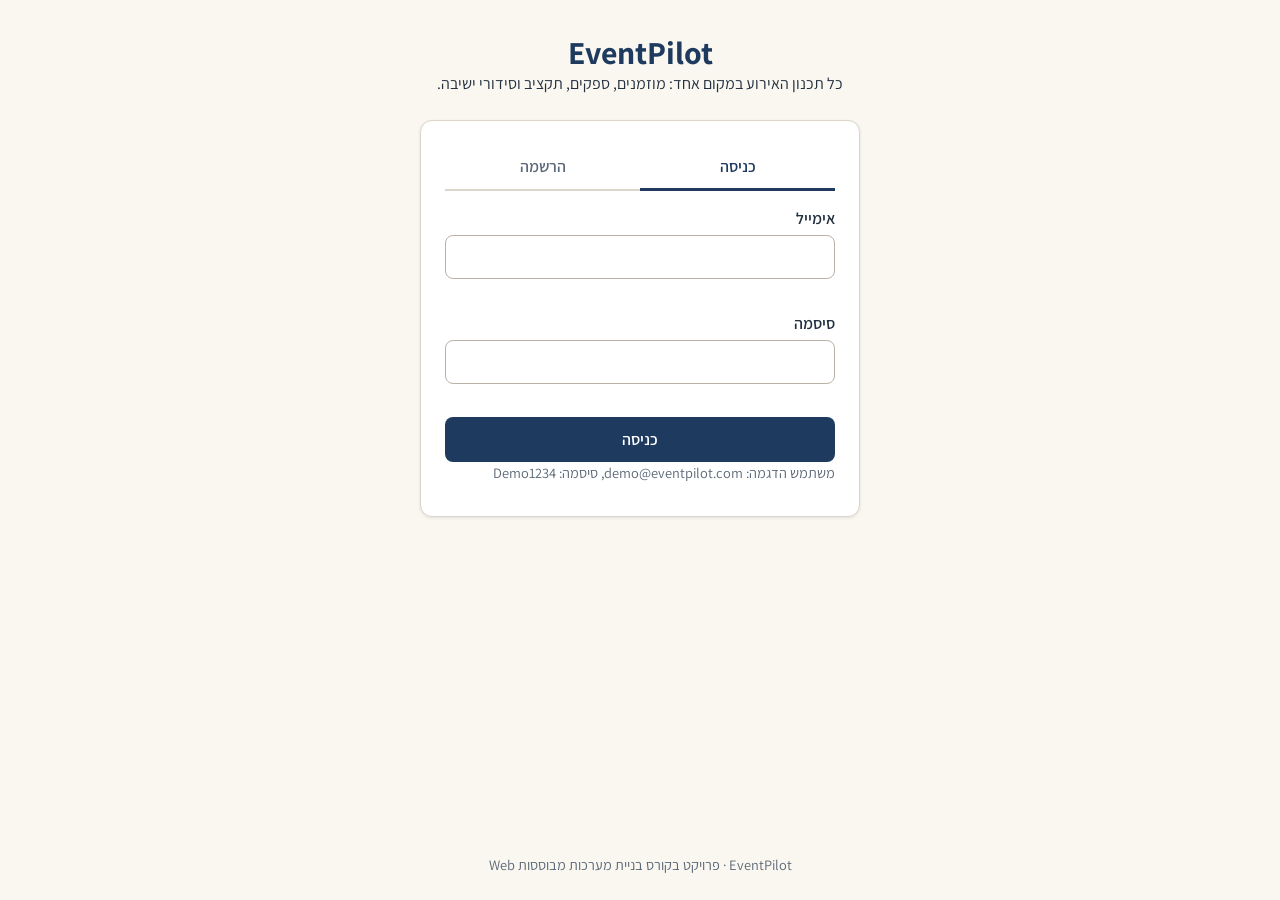
==== eventpilot/index.html @ e9fb4f46 "העברת כל קוד האתר לתיקייה eventpilot בשורש המאגר נשארים רק README ומסמכי חלק א' וחלק ב'. הנתיבים בקו" ====
<!DOCTYPE html>
<html lang="he" dir="rtl">
<head>
  <meta charset="UTF-8">
  <meta name="viewport" content="width=device-width, initial-scale=1">
  <title>כניסה והרשמה | EventPilot</title>
  <link rel="preconnect" href="https://fonts.googleapis.com">
  <link href="https://fonts.googleapis.com/css2?family=Assistant:wght@400;600;700&display=swap" rel="stylesheet">
  <link rel="icon" href="img/favicon.svg" type="image/svg+xml">
  <link rel="stylesheet" href="css/style.css">
</head>
<body class="auth-page">

  <header class="auth-header">
    <h1 class="brand">EventPilot</h1>
    <p>כל תכנון האירוע במקום אחד: מוזמנים, ספקים, תקציב וסידורי ישיבה.</p>
  </header>

  <main class="auth-card card">
    <!-- כפתורי מעבר בין כניסה להרשמה -->
    <div class="tabs" role="tablist">
      <button type="button" id="login-tab" class="tab active" role="tab" aria-selected="true" aria-controls="login-form">כניסה</button>
      <button type="button" id="register-tab" class="tab" role="tab" aria-selected="false" aria-controls="register-form">הרשמה</button>
    </div>

    <p id="auth-message" class="message" role="alert" hidden></p>

    <form id="login-form" novalidate>
      <div class="field">
        <label for="login-email">אימייל</label>
        <input type="email" id="login-email" autocomplete="email" dir="ltr">
        <small class="field-error"></small>
      </div>
      <div class="field">
        <label for="login-password">סיסמה</label>
        <input type="password" id="login-password" autocomplete="current-password" dir="ltr">
        <small class="field-error"></small>
      </div>
      <button type="submit" class="button primary full-width">כניסה</button>
      <p class="hint">משתמש הדגמה: demo@eventpilot.com, סיסמה: Demo1234</p>
    </form>

    <form id="register-form" novalidate hidden>
      <div class="field">
        <label for="register-name">שם מלא</label>
        <input type="text" id="register-name" autocomplete="name">
        <small class="field-error"></small>
      </div>
      <div class="field">
        <label for="register-email">אימייל</label>
        <input type="email" id="register-email" autocomplete="email" dir="ltr">
        <small class="field-error"></small>
      </div>
      <div class="field">
        <label for="register-password">סיסמה</label>
        <input type="password" id="register-password" autocomplete="new-password" dir="ltr">
        <small class="field-error"></small>
        <small class="hint">לפחות 8 תווים, כולל אות וספרה.</small>
      </div>
      <div class="field">
        <label for="register-confirm">אימות סיסמה</label>
        <input type="password" id="register-confirm" autocomplete="new-password" dir="ltr">
        <small class="field-error"></small>
      </div>
      <button type="submit" class="button primary full-width">יצירת חשבון</button>
    </form>
  </main>

  <footer class="site-footer">
    <p>EventPilot · פרויקט בקורס בניית מערכות מבוססות Web</p>
  </footer>

  <script src="js/storage.js"></script>
  <script src="js/validation.js"></script>
  <script src="js/auth.js"></script>
</body>
</html>
---- eventpilot/css/style.css ----
/*
  style.css - העיצוב של EventPilot
  שפה עיצובית לפי האפיון: כחול כהה לניווט ולכותרות, רקע שמנת ולבן,
  ירוק לתקין, כתום ואדום להתראות. גופן Assistant עם Arial כגיבוי.
  הגישה היא Mobile First: קודם העיצוב לטלפון, ואחריו התאמות למסכים רחבים.
*/

/* ---------- משתנים ---------- */
:root {
  --navy: #1f3a5f;
  --navy-dark: #162b47;
  --cream: #faf7f0;
  --white: #ffffff;
  --text: #22303f;
  --muted: #5b6878;
  --border: #dcd6c8;
  --green: #1e7b4c;
  --green-bg: #e3f4ea;
  --orange: #a85b00;
  --orange-bg: #fdefd8;
  --red: #b3261e;
  --red-bg: #fbe4e2;
  --radius: 12px;
  --shadow: 0 1px 3px rgba(31, 58, 95, 0.12);
}

/* ---------- בסיס ---------- */
* {
  box-sizing: border-box;
}

/* מוודא שאלמנט עם hidden באמת מוסתר, גם אם הוגדר לו display אחר */
[hidden] {
  display: none !important;
}

body {
  margin: 0;
  min-height: 100vh;
  display: flex;
  flex-direction: column;
  font-family: "Assistant", Arial, sans-serif;
  font-size: 1rem;
  line-height: 1.5;
  color: var(--text);
  background: var(--cream);
  /* מילה ארוכה מאוד בלי רווחים נשברת לשורה הבאה במקום לחרוג מהמסך */
  overflow-wrap: break-word;
}

h1, h2, h3 {
  margin: 0 0 0.5rem;
  color: var(--navy);
  line-height: 1.25;
}

h1 { font-size: 1.6rem; }
h2 { font-size: 1.2rem; }
h3 { font-size: 1.05rem; }

p {
  margin: 0 0 0.5rem;
}

a {
  color: var(--navy);
}

.container {
  width: 100%;
  max-width: 1100px;
  margin: 0 auto;
  padding: 1rem;
  flex: 1;
}

.muted { color: var(--muted); }

/* ---------- אייקונים ----------
   ה-SVG נוצר ב-common.js. הצבע נלקח מצבע הטקסט של האלמנט שמסביב */
.icon {
  display: inline-flex;
  flex: none;
  width: 1.2em;
  height: 1.2em;
}

.icon svg {
  width: 100%;
  height: 100%;
  fill: none;
  stroke: currentColor;
  stroke-width: 2;
  stroke-linecap: round;
  stroke-linejoin: round;
}

.title-with-icon {
  display: flex;
  align-items: center;
  gap: 0.5rem;
}
.danger-text { color: var(--red); }
.success-text { color: var(--green); }

/* ---------- כותרת עליונה וניווט ---------- */
.site-header {
  display: flex;
  flex-wrap: wrap;
  align-items: center;
  gap: 0.5rem 1rem;
  padding: 0.6rem 1rem;
  background: var(--navy);
  color: var(--white);
}

.brand {
  margin: 0;
  font-size: 1.3rem;
  font-weight: 700;
  color: var(--white);
  text-decoration: none;
}

.menu-button {
  margin-inline-start: auto;
  padding: 0.4rem 0.8rem;
  font: inherit;
  color: var(--white);
  background: transparent;
  border: 1px solid rgba(255, 255, 255, 0.5);
  border-radius: 8px;
  cursor: pointer;
}

/* בטלפון התפריט מוסתר עד שלוחצים על כפתור התפריט */
.main-nav {
  display: none;
  flex-direction: column;
  width: 100%;
  order: 3;
}

.main-nav.open {
  display: flex;
}

.main-nav a {
  display: flex;
  align-items: center;
  gap: 0.6rem;
  padding: 0.6rem 0.5rem;
  color: var(--white);
  text-decoration: none;
  border-radius: 8px;
}

.main-nav a:hover {
  background: var(--navy-dark);
}

.main-nav a.active {
  background: var(--white);
  color: var(--navy);
  font-weight: 700;
}

.user-area {
  display: flex;
  align-items: center;
  gap: 0.5rem;
  font-size: 0.95rem;
}

.user-name {
  display: flex;
  align-items: center;
  gap: 0.4rem;
}

.site-header .button.ghost {
  color: var(--white);
  border-color: rgba(255, 255, 255, 0.5);
}

.site-footer {
  padding: 1rem;
  text-align: center;
  font-size: 0.9rem;
  color: var(--muted);
}

.page-title {
  display: flex;
  flex-wrap: wrap;
  justify-content: space-between;
  align-items: flex-end;
  gap: 0.75rem;
  margin-bottom: 1rem;
}

/* ---------- כרטיסים ---------- */
.card {
  background: var(--white);
  border: 1px solid var(--border);
  border-radius: var(--radius);
  box-shadow: var(--shadow);
  padding: 1rem;
  margin-bottom: 1rem;
}

.cards-grid {
  display: grid;
  grid-template-columns: 1fr;
  gap: 1rem;
  margin-bottom: 1rem;
}

.cards-grid .card {
  margin-bottom: 0;
}

.stats-grid {
  grid-template-columns: repeat(2, 1fr);
}

.stat-card h2 {
  font-size: 0.95rem;
  color: var(--muted);
  font-weight: 600;
}

/* כותרת הכרטיס מימין והאייקון משמאל */
.stat-head {
  display: flex;
  justify-content: space-between;
  align-items: flex-start;
  gap: 0.5rem;
}

.stat-icon {
  display: grid;
  place-items: center;
  width: 2.4rem;
  height: 2.4rem;
  border-radius: 10px;
  color: var(--navy);
  background: rgba(31, 58, 95, 0.08);
  font-size: 1.1rem;
}

/* כרטיסים צבעוניים לפי משמעות הנתון */
.stat-card.tone-green { background: var(--green-bg); border-color: #b7dfc7; }
.stat-card.tone-orange { background: var(--orange-bg); border-color: #f1d3a3; }
.stat-card.tone-red { background: var(--red-bg); border-color: #efc2be; }

.tone-green .stat-icon,
.tone-green .stat-number { color: var(--green); }
.tone-orange .stat-icon,
.tone-orange .stat-number { color: var(--orange); }
.tone-red .stat-icon,
.tone-red .stat-number { color: var(--red); }

.tone-green .stat-icon,
.tone-orange .stat-icon,
.tone-red .stat-icon {
  background: rgba(255, 255, 255, 0.7);
}

/* רשימת פרטים עם אייקון לפני כל שורה */
.icon-list {
  list-style: none;
  margin: 0;
  padding: 0;
}

.icon-list li {
  display: flex;
  align-items: center;
  gap: 0.5rem;
  padding: 0.45rem 0;
  border-bottom: 1px solid var(--border);
}

.icon-list li:last-child {
  border-bottom: 0;
}

.icon-list .icon {
  color: var(--navy);
}

.overview-grid {
  display: grid;
  gap: 1rem;
  margin-bottom: 1rem;
}

.overview-grid > .card,
.overview-grid .cards-grid {
  margin-bottom: 0;
}

.stat-number {
  margin: 0;
  font-size: 1.7rem;
  font-weight: 700;
  color: var(--navy);
}

.event-card {
  display: flex;
  flex-direction: column;
  align-items: flex-start;
  gap: 0.25rem;
  transition: transform 0.15s ease, box-shadow 0.15s ease;
}

.event-card:hover {
  transform: translateY(-2px);
  box-shadow: 0 4px 12px rgba(31, 58, 95, 0.18);
}

.card-actions {
  display: flex;
  gap: 0.5rem;
  margin-top: 0.5rem;
}

/* ---------- כפתורים ---------- */
.button {
  display: inline-block;
  padding: 0.6rem 1.1rem;
  font: inherit;
  font-weight: 600;
  text-align: center;
  text-decoration: none;
  border: 1px solid transparent;
  border-radius: 8px;
  cursor: pointer;
  transition: background-color 0.15s ease;
}

.button.primary {
  background: var(--navy);
  color: var(--white);
}

.button.primary:hover {
  background: var(--navy-dark);
}

.button.ghost {
  background: transparent;
  color: var(--navy);
  border-color: var(--border);
}

.button.ghost:hover {
  background: rgba(31, 58, 95, 0.08);
}

.button.small {
  padding: 0.3rem 0.7rem;
  font-size: 0.9rem;
}

.button.danger-text {
  color: var(--red);
}

.full-width {
  width: 100%;
}

/* מסגרת פוקוס ברורה למי שמנווט במקלדת */
a:focus-visible,
button:focus-visible,
input:focus-visible,
select:focus-visible,
textarea:focus-visible {
  outline: 3px solid #f0a500;
  outline-offset: 2px;
}

/* ---------- טפסים ---------- */
.field {
  display: flex;
  flex-direction: column;
  gap: 0.25rem;
  margin: 0 0 0.75rem;
  padding: 0;
  border: 0;
  min-width: 0;
}

label,
legend {
  font-weight: 600;
  padding: 0;
}

input,
select,
textarea {
  width: 100%;
  padding: 0.55rem 0.7rem;
  font: inherit;
  color: var(--text);
  background: var(--white);
  border: 1px solid #b9b3a5;
  border-radius: 8px;
}

input[type="checkbox"],
input[type="radio"] {
  width: 1.15rem;
  height: 1.15rem;
  padding: 0;
  accent-color: var(--navy);
}

input.invalid,
select.invalid,
textarea.invalid {
  border-color: var(--red);
  background: var(--red-bg);
}

.field-error {
  color: var(--red);
  font-size: 0.9rem;
  min-height: 1.2em;
}

.hint {
  color: var(--muted);
  font-size: 0.9rem;
}

.form-grid {
  display: grid;
  grid-template-columns: 1fr;
  gap: 0 1rem;
}

.form-actions {
  display: flex;
  gap: 0.5rem;
}

.inline-form,
.toolbar {
  display: flex;
  flex-direction: column;
}

.choice-group {
  display: flex;
  gap: 0.75rem;
}

.choice {
  flex: 1;
  display: flex;
  align-items: center;
  gap: 0.5rem;
  padding: 0.7rem;
  border: 1px solid var(--border);
  border-radius: 8px;
  cursor: pointer;
}

/* מדגיש את האפשרות שנבחרה */
.choice:has(input:checked) {
  border-color: var(--navy);
  background: rgba(31, 58, 95, 0.08);
}

/* ---------- הודעות ותוויות ---------- */
.message {
  padding: 0.7rem 1rem;
  margin-bottom: 1rem;
  border-radius: 8px;
  border-inline-start: 5px solid;
  font-weight: 600;
  overflow-wrap: anywhere;
  animation: fade-in 0.25s ease;
}

.message.success { background: var(--green-bg); color: var(--green); }
.message.warning { background: var(--orange-bg); color: var(--orange); }
.message.error { background: var(--red-bg); color: var(--red); }

@keyframes fade-in {
  from { opacity: 0; transform: translateY(-4px); }
  to { opacity: 1; transform: translateY(0); }
}

.badge {
  display: inline-block;
  padding: 0.15rem 0.6rem;
  font-size: 0.85rem;
  font-weight: 600;
  border-radius: 999px;
  white-space: nowrap;
}

.badge.neutral { background: #ebe7dc; color: var(--text); }
.badge.success { background: var(--green-bg); color: var(--green); }
.badge.warning { background: var(--orange-bg); color: var(--orange); }
.badge.danger { background: var(--red-bg); color: var(--red); }

.empty-state {
  padding: 1.5rem;
  text-align: center;
  color: var(--muted);
}

/* ---------- טבלאות ----------
   בטלפון כל שורה מוצגת ככרטיס, ושם העמודה מגיע מהתכונה data-label */
.data-table {
  width: 100%;
  border-collapse: collapse;
}

.data-table thead {
  display: none;
}

.data-table tr {
  display: block;
  padding: 0.5rem 0;
  border-bottom: 1px solid var(--border);
}

.data-table td {
  display: flex;
  justify-content: space-between;
  align-items: center;
  gap: 1rem;
  padding: 0.3rem 0;
}

.data-table td::before {
  content: attr(data-label);
  font-weight: 600;
  color: var(--muted);
}

.row-actions {
  display: flex;
  gap: 0.4rem;
}

.status-select,
.table-input {
  width: auto;
  max-width: 9rem;
  padding: 0.3rem 0.5rem;
}

.status-select.status-attending { border-color: var(--green); color: var(--green); }
.status-select.status-declined { border-color: var(--red); color: var(--red); }

/* ---------- משימות ורשימות ---------- */
.task-list,
.plain-list {
  list-style: none;
  margin: 0;
  padding: 0;
}

.task,
.list-row {
  display: flex;
  flex-wrap: wrap;
  align-items: center;
  gap: 0.6rem;
  padding: 0.55rem 0;
  border-bottom: 1px solid var(--border);
}

.list-row {
  justify-content: space-between;
}

.task-title {
  flex: 1;
  font-weight: 400;
  min-width: 8rem;
}

.task.done .task-title {
  text-decoration: line-through;
  color: var(--muted);
}

/* ---------- תקציב ---------- */
.budget-numbers {
  display: grid;
  grid-template-columns: repeat(2, 1fr);
  gap: 0.5rem 1rem;
}

.budget-numbers strong {
  display: block;
  font-size: 1.25rem;
}

.progress {
  height: 14px;
  margin: 0.75rem 0;
  background: #ebe7dc;
  border-radius: 999px;
  overflow: hidden;
}

.progress-bar {
  height: 100%;
  width: 0;
  background: var(--green);
  transition: width 0.4s ease;
}

.progress-bar.near { background: #d98a00; }
.progress-bar.over { background: var(--red); }

/* פס דק יותר בתוך כרטיסי הסיכום */
.progress.small {
  height: 8px;
  margin: 0.5rem 0 0;
}

.preview {
  grid-column: 1 / -1;
  min-height: 1.4em;
  font-weight: 600;
}

/* ---------- סידורי ישיבה ---------- */
.table-card-header {
  display: flex;
  justify-content: space-between;
  align-items: center;
  gap: 0.5rem;
}

.table-card-header h3 {
  margin: 0;
}

.table-card.full {
  border-color: var(--red);
}

.table-card .plain-list {
  margin-bottom: 0.75rem;
}

/* ציור השולחן: כפתור עגול, עם שולחן במרכז וכיסאות סביבו */
.table-visual {
  position: relative;
  display: block;
  width: 170px;
  height: 170px;
  margin: 0.5rem auto;
  padding: 0;
  font: inherit;
  background: none;
  border: 0;
  border-radius: 50%;
  cursor: pointer;
}

.table-top {
  position: absolute;
  inset: 32px;
  display: flex;
  flex-direction: column;
  align-items: center;
  justify-content: center;
  border-radius: 50%;
  background: var(--cream);
  border: 2px solid var(--border);
  color: var(--navy);
  transition: border-color 0.15s ease;
}

.table-visual:hover .table-top {
  border-color: var(--navy);
}

.table-card.full .table-top {
  border-color: var(--red);
}

/*
  כל כיסא מתחיל במרכז הציור. הסיבוב לפי --angle מכוון אותו,
  וההזזה כלפי מעלה (translateY) מרחיקה אותו אל שפת השולחן.
*/
.chair {
  position: absolute;
  top: 50%;
  left: 50%;
  width: 16px;
  height: 16px;
  margin: -8px;
  border: 2px solid #9aa6b5;
  border-radius: 5px;
  background: var(--white);
  transform: rotate(var(--angle)) translateY(-72px);
}

.chair.taken {
  background: var(--navy);
  border-color: var(--navy);
}

/* בשולחן גדול הכיסאות קטנים יותר, כדי שלא יעלו זה על זה */
.table-visual.dense .chair {
  width: 11px;
  height: 11px;
  margin: -5.5px;
  border-radius: 3px;
}

/* ---------- עמודי כניסה ואישור הגעה ---------- */
.auth-header {
  padding: 2rem 1rem 1rem;
  text-align: center;
}

.auth-header .brand {
  font-size: 2rem;
  color: var(--navy);
}

.auth-card {
  width: calc(100% - 2rem);
  max-width: 440px;
  margin: 0 auto 1rem;
  padding: 1.5rem;
  flex: 0 0 auto;
}

.auth-page .site-footer,
.rsvp-page .site-footer {
  margin-top: auto;
}

.tabs {
  display: flex;
  margin-bottom: 1rem;
  border-bottom: 2px solid var(--border);
}

.tab {
  flex: 1;
  padding: 0.6rem;
  font: inherit;
  font-weight: 600;
  color: var(--muted);
  background: none;
  border: 0;
  border-bottom: 3px solid transparent;
  margin-bottom: -2px;
  cursor: pointer;
}

.tab.active {
  color: var(--navy);
  border-bottom-color: var(--navy);
}

.details-list {
  display: grid;
  /* minmax(0, 1fr) מאפשר לעמודת הערכים להצטמצם, כך שטקסט ארוך נשבר בתוך הכרטיס */
  grid-template-columns: auto minmax(0, 1fr);
  gap: 0.4rem 1rem;
  margin: 1rem 0;
}

.details-list dt {
  font-weight: 600;
  color: var(--muted);
}

.details-list dd {
  margin: 0;
  overflow-wrap: anywhere;
}

/* גם בטבלאות: ערך ארוך בלי רווחים לא דוחף את הטבלה אל מחוץ למסך */
.data-table td {
  overflow-wrap: anywhere;
}

/* ---------- טאבלט ומעלה ---------- */
@media (min-width: 640px) {
  .cards-grid {
    grid-template-columns: repeat(2, 1fr);
  }

  .form-grid {
    grid-template-columns: repeat(2, 1fr);
  }

  .form-actions {
    grid-column: 1 / -1;
  }

  .inline-form,
  .toolbar {
    flex-direction: row;
    align-items: flex-start;
    gap: 0.75rem;
  }

  /* מיישר את הכפתור לגובה השדות (מתחת לשורת התווית) */
  .inline-form .button {
    margin-top: 1.75rem;
  }

  .grow { flex: 1; }
  .narrow { width: 8rem; }

  .budget-numbers {
    grid-template-columns: repeat(4, 1fr);
  }
}

/* ---------- מחשב ---------- */
@media (min-width: 900px) {
  .menu-button {
    display: none;
  }

  /*
    במחשב: תפריט צד קבוע, כמו בשרטוטים מחלק א'.
    העמוד מתחלק לשתי עמודות. בעברית העמודה הראשונה היא הימנית, ולכן התפריט מימין.
  */
  .app-page {
    display: grid;
    grid-template-columns: 230px minmax(0, 1fr);
    grid-template-rows: 1fr auto;
  }

  .app-page .site-header {
    grid-row: 1 / span 2;
    position: sticky;
    top: 0;
    height: 100vh;
    flex-direction: column;
    flex-wrap: nowrap;
    align-items: stretch;
    gap: 1.5rem;
    padding: 1.25rem 0.9rem;
  }

  .app-page .main-nav {
    display: flex;
    flex-direction: column;
    gap: 0.25rem;
    width: auto;
    order: 0;
    flex: 1;
  }

  .app-page .user-area {
    flex-direction: column;
    align-items: stretch;
    padding-top: 1rem;
    border-top: 1px solid rgba(255, 255, 255, 0.25);
  }

  /* בעמוד "האירוע שלי": פרטי האירוע מימין וכרטיסי הסיכום (2x2) משמאל */
  .overview-grid {
    grid-template-columns: 1fr 1.3fr;
  }

  .overview-grid .stats-grid {
    grid-template-columns: repeat(2, 1fr);
    height: 100%;
  }

  .stats-grid {
    grid-template-columns: repeat(4, 1fr);
  }

  .cards-grid:not(.stats-grid):not(.tables-grid) {
    grid-template-columns: repeat(3, 1fr);
  }

  .two-columns {
    display: grid;
    grid-template-columns: 1fr 1.4fr;
    gap: 1rem;
    align-items: start;
  }

  /* במחשב הטבלה חוזרת לתצוגה רגילה של שורות ועמודות */
  .data-table thead {
    display: table-header-group;
  }

  .data-table tr {
    display: table-row;
  }

  .data-table th,
  .data-table td {
    display: table-cell;
    padding: 0.6rem 0.5rem;
    text-align: start;
    border-bottom: 1px solid var(--border);
  }

  .data-table th {
    color: var(--muted);
    font-size: 0.9rem;
  }

  .data-table td::before {
    content: none;
  }
}

/* מכבד את ההעדפה של משתמשים שביקשו פחות תנועה */
@media (prefers-reduced-motion: reduce) {
  * {
    animation: none !important;
    transition: none !important;
  }
}
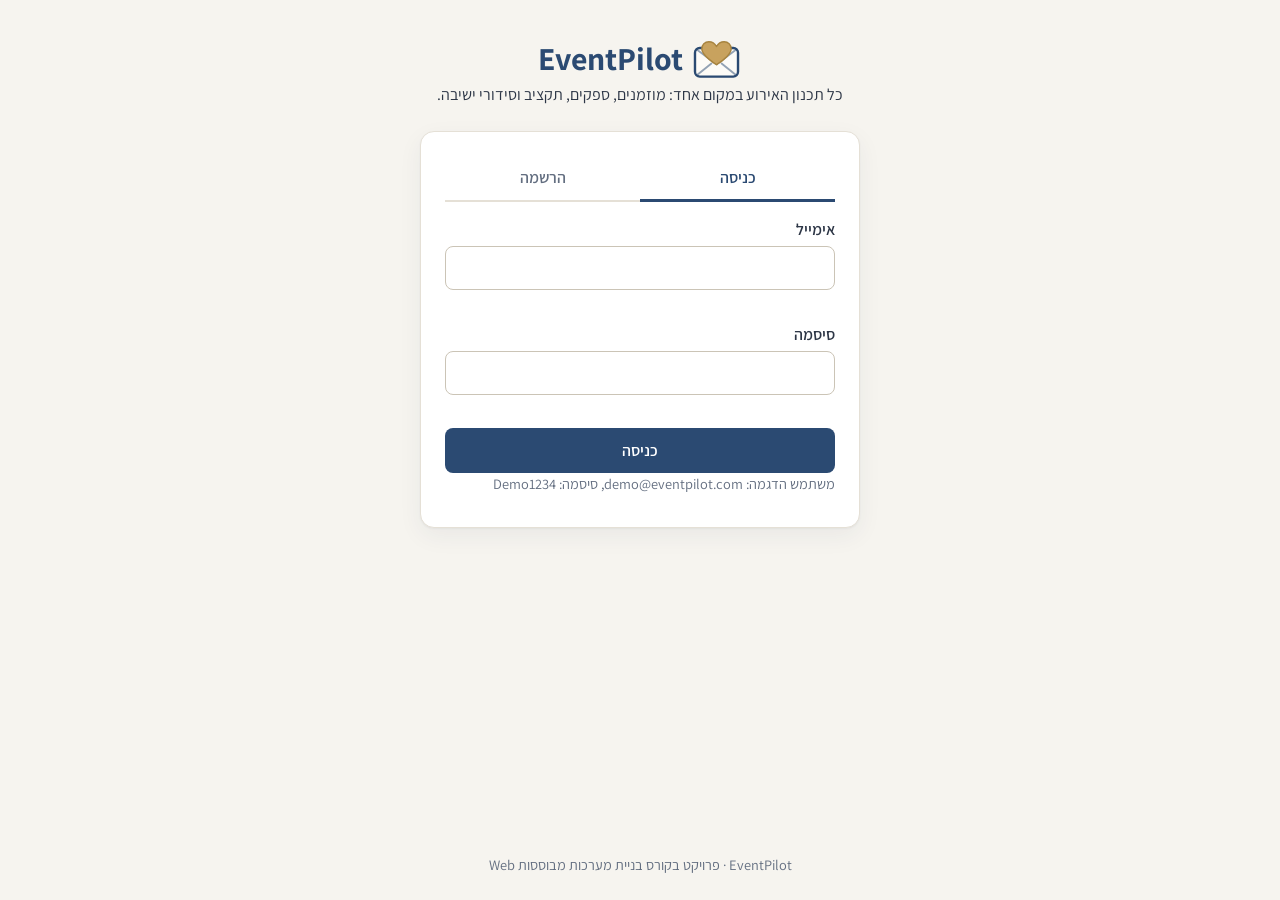
==== commit a23a5da4: "לוגו: מעטפת הזמנה שהדש שלה הוא לב - img/logo.svg: מעטפה בשמנת עם מסגרת כחולה, והדש העליון הוא לב זהב" ====
--- a/eventpilot/index.html
+++ b/eventpilot/index.html
@@ -6,13 +6,13 @@
   <title>כניסה והרשמה | EventPilot</title>
   <link rel="preconnect" href="https://fonts.googleapis.com">
   <link href="https://fonts.googleapis.com/css2?family=Assistant:wght@400;600;700&display=swap" rel="stylesheet">
-  <link rel="icon" href="img/favicon.svg" type="image/svg+xml">
+  <link rel="icon" href="img/logo.svg" type="image/svg+xml">
   <link rel="stylesheet" href="css/style.css">
 </head>
 <body class="auth-page">
 
   <header class="auth-header">
-    <h1 class="brand">EventPilot</h1>
+    <h1 class="brand"><img class="brand-logo" src="img/logo.svg" alt="">EventPilot</h1>
     <p>כל תכנון האירוע במקום אחד: מוזמנים, ספקים, תקציב וסידורי ישיבה.</p>
   </header>
 
--- a/eventpilot/css/style.css
+++ b/eventpilot/css/style.css
@@ -6,22 +6,48 @@
 */
 
 /* ---------- משתנים ---------- */
+/*
+  פלטה רכה לעין, באותן משמעויות של חלק א':
+  כחול לניווט ולכותרות, רקע בהיר, ירוק לתקין, כתום ואדום להתראות.
+  לכל צבע סטטוס יש שתי רמות: גוון כהה לטקסט (קריא על רקע בהיר),
+  וגוון רך לפסים ולגרפים, שמשטחים גדולים שלו לא מעייפים את העין.
+*/
 :root {
-  --navy: #1f3a5f;
-  --navy-dark: #162b47;
-  --cream: #faf7f0;
+  /* כחולים */
+  --navy: #2b4a72;
+  --navy-dark: #223c5e;
+  --navy-deep: #1f3552;
+  --navy-light: #335478;
+
+  /* רקעים, טקסט וקווים */
+  --cream: #f6f4ef;
   --white: #ffffff;
-  --text: #22303f;
-  --muted: #5b6878;
-  --border: #dcd6c8;
-  --green: #1e7b4c;
-  --green-bg: #e3f4ea;
-  --orange: #a85b00;
-  --orange-bg: #fdefd8;
-  --red: #b3261e;
-  --red-bg: #fbe4e2;
-  --radius: 12px;
-  --shadow: 0 1px 3px rgba(31, 58, 95, 0.12);
+  --text: #2d3646;
+  --muted: #636e80;
+  --border: #e5e0d6;
+  --input-border: #cbc4b6;
+  --track: #ece8e0;
+
+  /* סטטוסים: טקסט ורקע */
+  --green: #2a7354;
+  --green-bg: #e7f3ec;
+  --orange: #94590f;
+  --orange-bg: #fcf1df;
+  --red: #b5473d;
+  --red-bg: #fbebe8;
+
+  /* סטטוסים: פסים וגרפים */
+  --bar-green: #4a9e78;
+  --amber: #e2a13b;
+  --bar-red: #d16557;
+
+  /* זהב כהדגשה מצומצמת, ומסגרת פוקוס בולטת למקלדת */
+  --gold: #c8a25e;
+  --gold-text: #e0c48e; /* זהב בהיר יותר לטקסט על הרצועה הכחולה, לקריאות */
+  --focus: #d99a2b;
+
+  --radius: 14px;
+  --shadow: 0 1px 2px rgba(31, 53, 82, 0.05), 0 8px 24px rgba(31, 53, 82, 0.06);
 }
 
 /* ---------- בסיס ---------- */
@@ -199,6 +225,388 @@
   margin-bottom: 1rem;
 }
 
+/*
+  רצועת כותרת כחולה בראש כל עמוד ניהול.
+  border-image עם outset רחב צובע את הרקע עד קצות המסך, גם מעבר לרוחב התוכן.
+  margin-bottom שלילי מושך את הכרטיס הבא כך שיעלה מעט על הרצועה.
+*/
+.app-page .page-title {
+  margin: -1rem 0 -2.5rem;
+  padding: 1.75rem 0 4rem;
+  color: var(--white);
+  border-image-source: linear-gradient(160deg, var(--navy-deep), var(--navy-light));
+  border-image-slice: 0 fill;
+  border-image-outset: 0 100vmax;
+}
+
+.app-page .page-title h1 {
+  color: var(--white);
+  font-size: 2rem;
+}
+
+/* שורה ראשונה (שם האירוע) בזהב, ושורות הסבר בלבן שקוף */
+.app-page .page-title .muted {
+  color: rgba(255, 255, 255, 0.72);
+}
+
+.app-page .page-title .muted:first-child {
+  color: var(--gold-text);
+  font-weight: 600;
+}
+
+.app-page .page-title .button.ghost {
+  color: var(--white);
+  border-color: rgba(255, 255, 255, 0.45);
+}
+
+.app-page .page-title .button.ghost:hover {
+  background: rgba(255, 255, 255, 0.1);
+}
+
+.app-page .page-title .button.primary {
+  background: var(--gold);
+  color: var(--navy-deep);
+}
+
+/* ---------- כותרת עמוד "האירוע שלי" ---------- */
+.event-hero {
+  align-items: center;
+}
+
+.hero-kicker {
+  display: flex;
+  align-items: center;
+  gap: 0.4rem;
+  margin: 0 0 0.25rem;
+  color: var(--gold-text);
+  font-weight: 700;
+}
+
+.hero-meta {
+  display: flex;
+  flex-wrap: wrap;
+  gap: 0.35rem 1.25rem;
+  margin: 0 0 0.9rem;
+  padding: 0;
+  list-style: none;
+  color: rgba(255, 255, 255, 0.82);
+}
+
+.hero-meta li {
+  display: flex;
+  align-items: center;
+  gap: 0.4rem;
+}
+
+.hero-meta .icon {
+  color: var(--gold);
+}
+
+/* הספירה לאחור: המספר הוא הדבר הבולט ביותר בעמוד */
+.countdown {
+  display: flex;
+  flex-direction: column;
+  align-items: center;
+  min-width: 8.5rem;
+  margin: 0;
+  padding: 1rem 1.25rem;
+  border: 1px solid rgba(255, 255, 255, 0.2);
+  border-radius: 16px;
+  background: rgba(255, 255, 255, 0.07);
+  text-align: center;
+}
+
+.countdown strong {
+  font-size: 2.75rem;
+  line-height: 1;
+  color: var(--gold-text);
+}
+
+.countdown span {
+  margin-top: 0.35rem;
+  color: rgba(255, 255, 255, 0.82);
+  font-size: 0.9rem;
+}
+
+/* ---------- סמל, משתמש ותפריט ---------- */
+.brand {
+  display: flex;
+  align-items: center;
+  gap: 0.45rem;
+}
+
+/* הלוגו: מעטפת הזמנה שהדש שלה הוא לב (img/logo.svg) */
+.brand-logo {
+  width: 1.6em;
+  height: 1.6em;
+  flex: none;
+}
+
+/* בעמודי הכניסה והאורח הסמל ממורכז */
+.auth-header .brand {
+  justify-content: center;
+}
+
+/* מונה התווים מוצג "0 / 200" משמאל לימין, צמוד לצד ימין של השדה */
+#note-counter {
+  align-self: flex-start;
+}
+
+.avatar {
+  display: inline-grid;
+  place-items: center;
+  width: 2rem;
+  height: 2rem;
+  border-radius: 50%;
+  background: var(--gold);
+  color: var(--navy-deep);
+  font-size: 0.85rem;
+  font-weight: 700;
+}
+
+/* ---------- כותרת כרטיס עם תג בצד ---------- */
+.card-head {
+  display: flex;
+  justify-content: space-between;
+  align-items: center;
+  gap: 0.5rem;
+  margin-bottom: 0.5rem;
+}
+
+.card-head h2 {
+  margin: 0;
+}
+
+/* ---------- גרף העוגה של אישורי ההגעה ---------- */
+.donut-layout {
+  display: flex;
+  flex-wrap: wrap;
+  align-items: center;
+  justify-content: center;
+  gap: 1.5rem 2rem;
+  padding: 0.5rem 0;
+}
+
+.donut {
+  display: grid;
+  place-items: center;
+  width: 170px;
+  height: 170px;
+  flex: none;
+  border-radius: 50%;
+  background: var(--track);
+}
+
+/* החור באמצע הופך את העיגול לטבעת */
+.donut-center {
+  display: grid;
+  place-content: center;
+  width: 62%;
+  height: 62%;
+  margin: 0;
+  border-radius: 50%;
+  background: var(--white);
+  text-align: center;
+}
+
+.donut-center strong {
+  font-size: 1.9rem;
+  line-height: 1;
+  color: var(--navy);
+}
+
+.donut-center span {
+  color: var(--muted);
+  font-size: 0.85rem;
+}
+
+.donut-legend {
+  display: grid;
+  gap: 0.6rem;
+  margin: 0;
+  padding: 0;
+  list-style: none;
+  min-width: 10rem;
+}
+
+.donut-legend li {
+  display: flex;
+  align-items: center;
+  gap: 0.5rem;
+}
+
+.donut-legend strong {
+  margin-inline-start: auto;
+  color: var(--navy);
+}
+
+.legend-dot {
+  width: 0.7rem;
+  height: 0.7rem;
+  border-radius: 50%;
+}
+
+.legend-dot.attending { background: var(--bar-green); }
+.legend-dot.pending { background: var(--amber); }
+.legend-dot.declined { background: var(--bar-red); }
+
+/* ---------- הזמנה לאורח (עמוד אישור ההגעה) ---------- */
+.rsvp-page {
+  background:
+    radial-gradient(circle at 12% 8%, rgba(200, 162, 94, 0.16), transparent 38%),
+    radial-gradient(circle at 92% 92%, rgba(43, 74, 114, 0.08), transparent 42%),
+    var(--cream);
+}
+
+.invitation {
+  overflow: hidden;
+}
+
+/* ראש ההזמנה נמתח עד קצוות הכרטיס בעזרת margin שלילי בגודל הריפוד של הכרטיס */
+.invite-head {
+  margin: -1.5rem -1.5rem 1.25rem;
+  padding: 2rem 1.5rem 1.75rem;
+  background: linear-gradient(160deg, var(--navy-deep), var(--navy-light));
+  color: rgba(255, 255, 255, 0.8);
+  text-align: center;
+}
+
+.invite-head p {
+  margin: 0;
+}
+
+.invite-emblem {
+  display: grid;
+  place-items: center;
+  width: 3.25rem;
+  height: 3.25rem;
+  margin: 0 auto 0.75rem;
+  border: 1.5px solid var(--gold);
+  border-radius: 50%;
+  color: var(--gold);
+  font-size: 1.35rem;
+}
+
+.invite-title {
+  margin: 0.2rem 0 0.35rem;
+  font-family: "Frank Ruhl Libre", "Times New Roman", serif;
+  font-size: 2.1rem;
+  font-weight: 700;
+  color: var(--white);
+}
+
+.invite-info {
+  color: var(--gold-text);
+  font-weight: 600;
+}
+
+.result-emblem {
+  border-color: var(--green);
+  color: var(--green);
+}
+
+#result-section {
+  text-align: center;
+}
+
+#result-section .details-list {
+  text-align: start;
+}
+
+/* כפתורי "מגיעים" / "לא מגיעים" כאריחים גדולים. כפתור הרדיו עצמו שקוף אבל עדיין פעיל */
+.answer-tiles .choice {
+  position: relative;
+  flex-direction: column;
+  justify-content: center;
+  gap: 0.35rem;
+  padding: 1rem 0.75rem;
+  border-width: 2px;
+  font-weight: 700;
+  font-size: 1.05rem;
+  color: var(--muted);
+  transition: background-color 0.15s ease, border-color 0.15s ease;
+}
+
+.answer-tiles input {
+  position: absolute;
+  opacity: 0;
+}
+
+.answer-tiles .icon {
+  font-size: 1.5rem;
+}
+
+.answer-tiles .choice:has(input:focus-visible) {
+  outline: 3px solid var(--focus);
+  outline-offset: 2px;
+}
+
+/* .answer-tiles לפני המחלקה, כדי לגבור על הכלל הכללי של .choice שנבחר */
+.answer-tiles .answer-yes:has(input:checked) {
+  background: var(--green);
+  border-color: var(--green);
+  color: var(--white);
+}
+
+.answer-tiles .answer-no:has(input:checked) {
+  background: var(--red);
+  border-color: var(--red);
+  color: var(--white);
+}
+
+/* שדה מספר עם כפתורי פלוס ומינוס */
+.stepper {
+  display: flex;
+  max-width: 11rem;
+}
+
+.stepper input {
+  text-align: center;
+  border-radius: 0;
+  -moz-appearance: textfield;
+  appearance: textfield;
+}
+
+.stepper input::-webkit-inner-spin-button,
+.stepper input::-webkit-outer-spin-button {
+  -webkit-appearance: none;
+  margin: 0;
+}
+
+.stepper-button {
+  display: grid;
+  place-items: center;
+  flex: none;
+  width: 2.75rem;
+  padding: 0;
+  border: 1px solid var(--input-border);
+  background: var(--white);
+  color: var(--navy);
+  cursor: pointer;
+}
+
+.stepper-button:hover {
+  background: rgba(43, 74, 114, 0.07);
+}
+
+/* פינות מעוגלות רק בקצוות החיצוניים של הקבוצה */
+.stepper > :first-child {
+  border-start-start-radius: 8px;
+  border-end-start-radius: 8px;
+}
+
+.stepper > :last-child {
+  border-start-end-radius: 8px;
+  border-end-end-radius: 8px;
+}
+
+.button-with-icon {
+  display: inline-flex;
+  align-items: center;
+  justify-content: center;
+  gap: 0.5rem;
+}
+
 /* ---------- כרטיסים ---------- */
 .card {
   background: var(--white);
@@ -245,14 +653,14 @@
   height: 2.4rem;
   border-radius: 10px;
   color: var(--navy);
-  background: rgba(31, 58, 95, 0.08);
+  background: rgba(43, 74, 114, 0.07);
   font-size: 1.1rem;
 }
 
 /* כרטיסים צבעוניים לפי משמעות הנתון */
-.stat-card.tone-green { background: var(--green-bg); border-color: #b7dfc7; }
-.stat-card.tone-orange { background: var(--orange-bg); border-color: #f1d3a3; }
-.stat-card.tone-red { background: var(--red-bg); border-color: #efc2be; }
+.stat-card.tone-green { background: var(--green-bg); border-color: #cfe6d8; }
+.stat-card.tone-orange { background: var(--orange-bg); border-color: #f2ddb8; }
+.stat-card.tone-red { background: var(--red-bg); border-color: #f0cdc8; }
 
 .tone-green .stat-icon,
 .tone-green .stat-number { color: var(--green); }
@@ -267,28 +675,11 @@
   background: rgba(255, 255, 255, 0.7);
 }
 
-/* רשימת פרטים עם אייקון לפני כל שורה */
-.icon-list {
-  list-style: none;
-  margin: 0;
-  padding: 0;
-}
-
-.icon-list li {
-  display: flex;
-  align-items: center;
-  gap: 0.5rem;
-  padding: 0.45rem 0;
-  border-bottom: 1px solid var(--border);
-}
-
-.icon-list li:last-child {
-  border-bottom: 0;
-}
-
-.icon-list .icon {
-  color: var(--navy);
-}
+/* צבע לאייקון של כל כרטיס בעמוד "האירוע שלי", כדי להבדיל ביניהם במבט */
+.stat-icon.chip-green { background: var(--green-bg); color: var(--green); }
+.stat-icon.chip-blue { background: #e8eef7; color: #3a5f94; }
+.stat-icon.chip-violet { background: #eeebf6; color: #5f5398; }
+.stat-icon.chip-gold { background: #f7f0e1; color: #94702a; }
 
 .overview-grid {
   display: grid;
@@ -318,7 +709,7 @@
 
 .event-card:hover {
   transform: translateY(-2px);
-  box-shadow: 0 4px 12px rgba(31, 58, 95, 0.18);
+  box-shadow: 0 4px 12px rgba(31, 53, 82, 0.12);
 }
 
 .card-actions {
@@ -357,7 +748,7 @@
 }
 
 .button.ghost:hover {
-  background: rgba(31, 58, 95, 0.08);
+  background: rgba(43, 74, 114, 0.07);
 }
 
 .button.small {
@@ -379,7 +770,7 @@
 input:focus-visible,
 select:focus-visible,
 textarea:focus-visible {
-  outline: 3px solid #f0a500;
+  outline: 3px solid var(--focus);
   outline-offset: 2px;
 }
 
@@ -408,7 +799,7 @@
   font: inherit;
   color: var(--text);
   background: var(--white);
-  border: 1px solid #b9b3a5;
+  border: 1px solid var(--input-border);
   border-radius: 8px;
 }
 
@@ -474,7 +865,7 @@
 /* מדגיש את האפשרות שנבחרה */
 .choice:has(input:checked) {
   border-color: var(--navy);
-  background: rgba(31, 58, 95, 0.08);
+  background: rgba(43, 74, 114, 0.07);
 }
 
 /* ---------- הודעות ותוויות ---------- */
@@ -506,7 +897,7 @@
   white-space: nowrap;
 }
 
-.badge.neutral { background: #ebe7dc; color: var(--text); }
+.badge.neutral { background: var(--track); color: var(--text); }
 .badge.success { background: var(--green-bg); color: var(--green); }
 .badge.warning { background: var(--orange-bg); color: var(--orange); }
 .badge.danger { background: var(--red-bg); color: var(--red); }
@@ -611,7 +1002,7 @@
 .progress {
   height: 14px;
   margin: 0.75rem 0;
-  background: #ebe7dc;
+  background: var(--track);
   border-radius: 999px;
   overflow: hidden;
 }
@@ -619,12 +1010,56 @@
 .progress-bar {
   height: 100%;
   width: 0;
-  background: var(--green);
+  background: var(--bar-green);
   transition: width 0.4s ease;
 }
 
-.progress-bar.near { background: #d98a00; }
-.progress-bar.over { background: var(--red); }
+.progress-bar.near { background: var(--amber); }
+.progress-bar.over { background: var(--bar-red); }
+
+/* פס בשתי שכבות: שני הפסים מונחים זה על זה ומתחילים מימין */
+.progress.layered {
+  position: relative;
+}
+
+.progress.layered .progress-bar {
+  position: absolute;
+  inset-block: 0;
+  inset-inline-start: 0;
+}
+
+/* השכבה הבהירה: כל העלויות. הכהה שמעליה: מה שכבר שולם */
+.progress-bar.light {
+  opacity: 0.35;
+}
+
+.progress-legend {
+  display: flex;
+  flex-wrap: wrap;
+  gap: 0.4rem 1.25rem;
+  font-size: 0.85rem;
+  color: var(--muted);
+}
+
+.progress-legend > span {
+  display: inline-flex;
+  align-items: center;
+  gap: 0.35rem;
+}
+
+.legend-swatch {
+  width: 0.9rem;
+  height: 0.6rem;
+  border-radius: 999px;
+  background: var(--bar-green);
+}
+
+.legend-swatch.light {
+  opacity: 0.35;
+}
+
+.legend-swatch.near { background: var(--amber); }
+.legend-swatch.over { background: var(--bar-red); }
 
 /* פס דק יותר בתוך כרטיסי הסיכום */
 .progress.small {
@@ -706,7 +1141,7 @@
   width: 16px;
   height: 16px;
   margin: -8px;
-  border: 2px solid #9aa6b5;
+  border: 2px solid #a9b3c1;
   border-radius: 5px;
   background: var(--white);
   transform: rotate(var(--angle)) translateY(-72px);
@@ -874,14 +1309,10 @@
     border-top: 1px solid rgba(255, 255, 255, 0.25);
   }
 
-  /* בעמוד "האירוע שלי": פרטי האירוע מימין וכרטיסי הסיכום (2x2) משמאל */
+  /* בעמוד "האירוע שלי": גרף אישורי ההגעה מימין והמשימות משמאל */
   .overview-grid {
-    grid-template-columns: 1fr 1.3fr;
-  }
-
-  .overview-grid .stats-grid {
-    grid-template-columns: repeat(2, 1fr);
-    height: 100%;
+    grid-template-columns: 1fr 1.4fr;
+    align-items: start;
   }
 
   .stats-grid {
